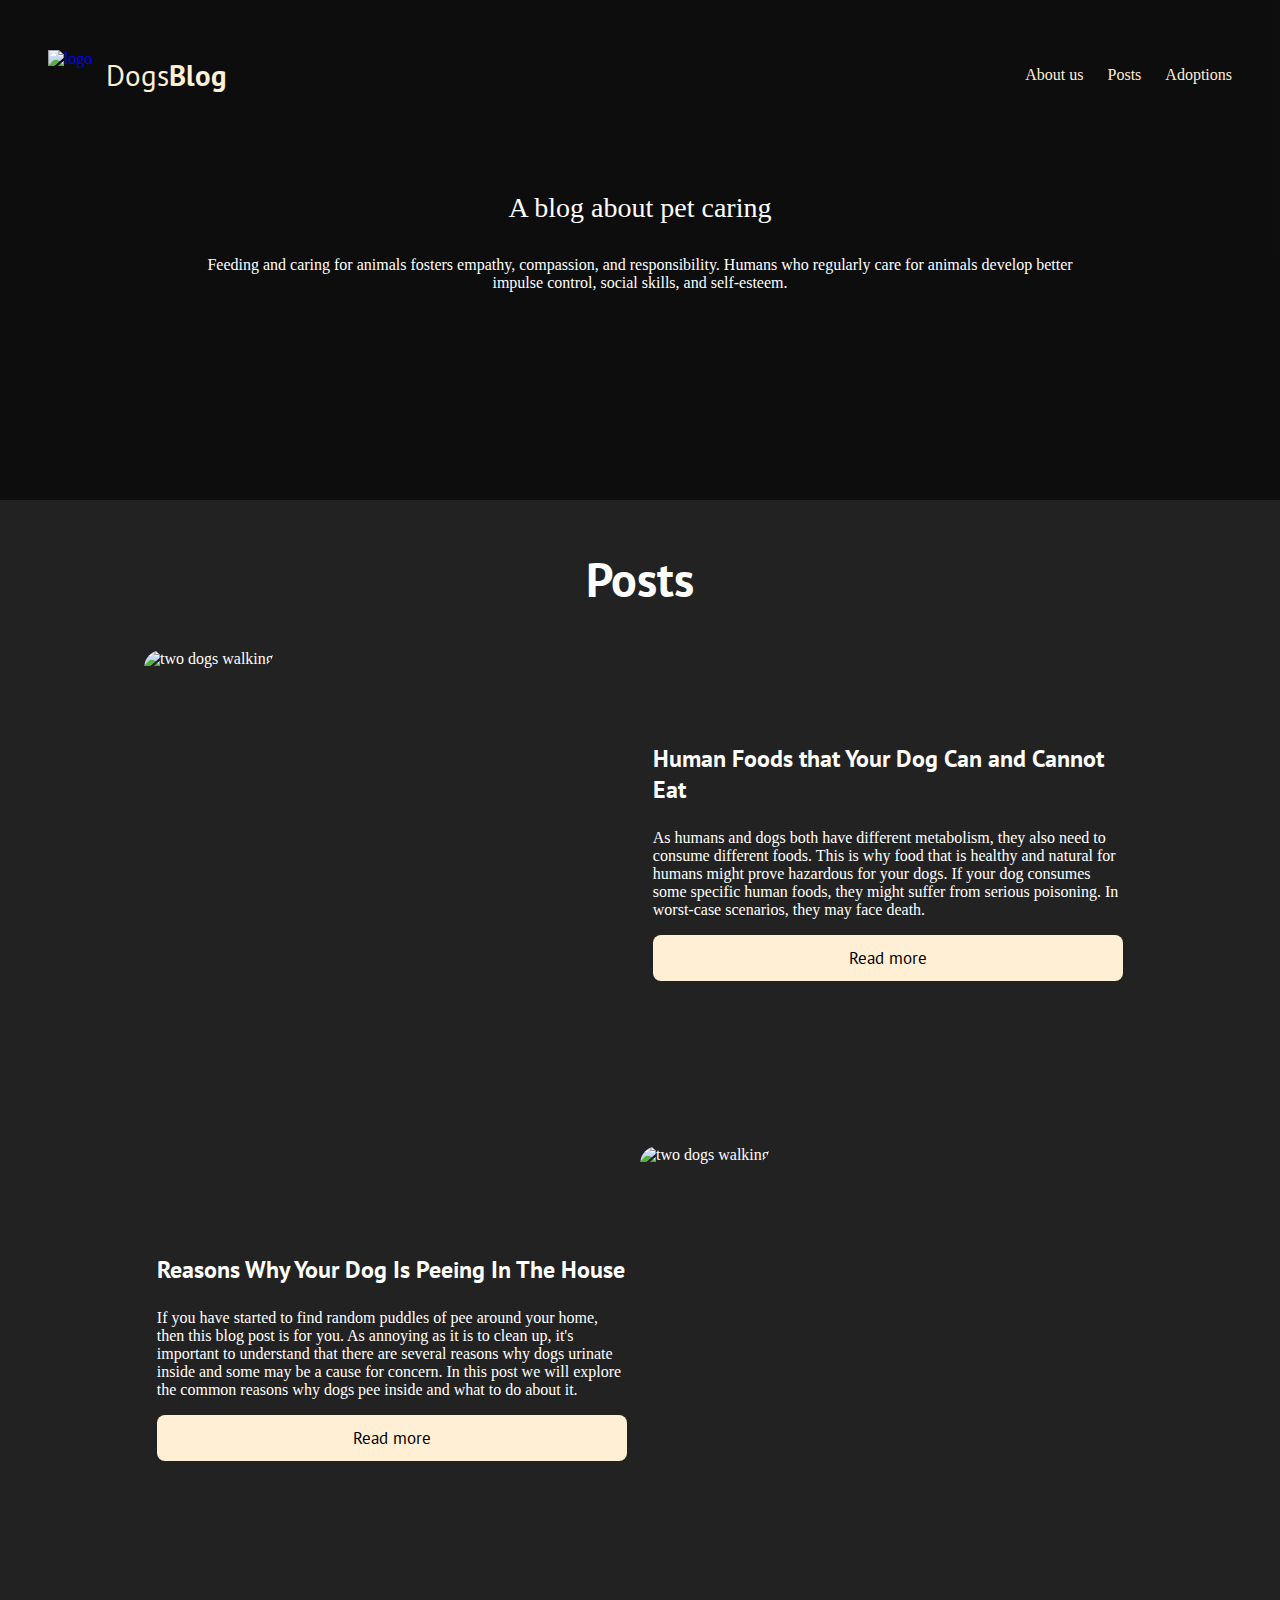
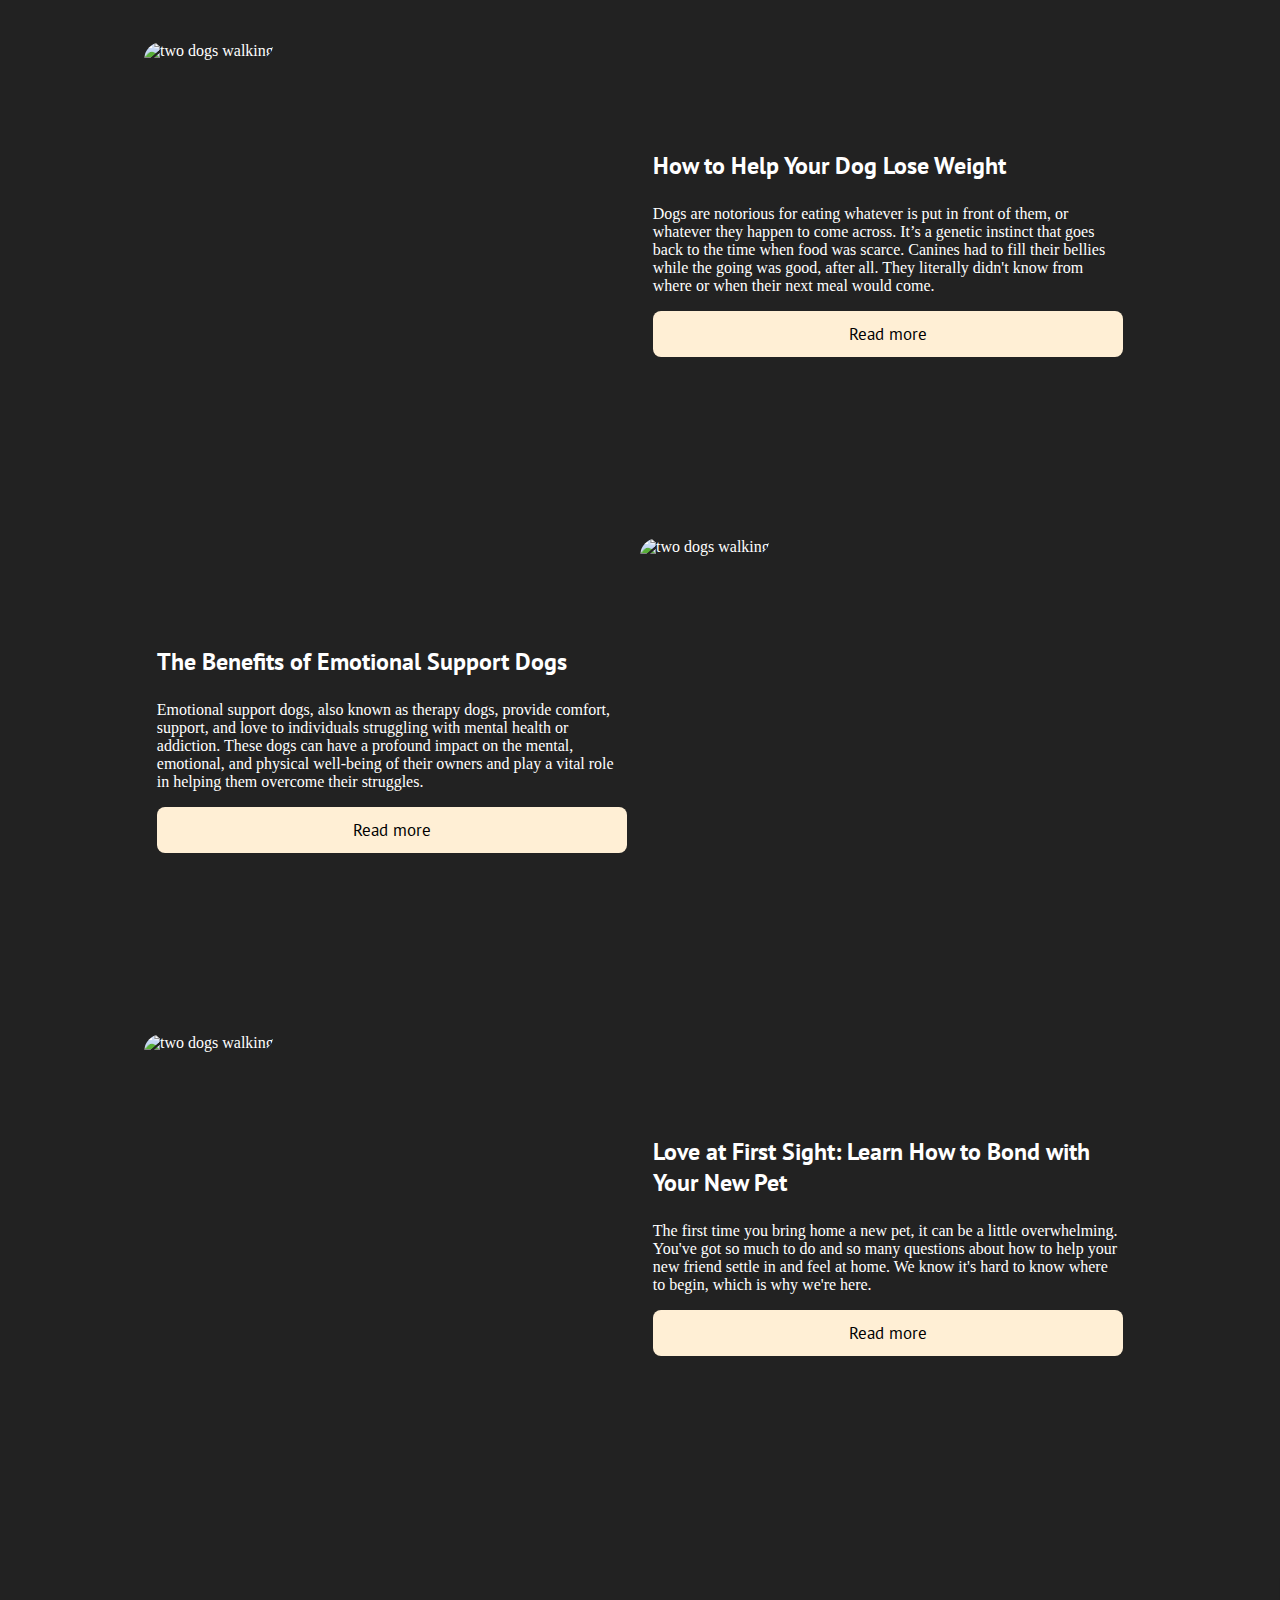
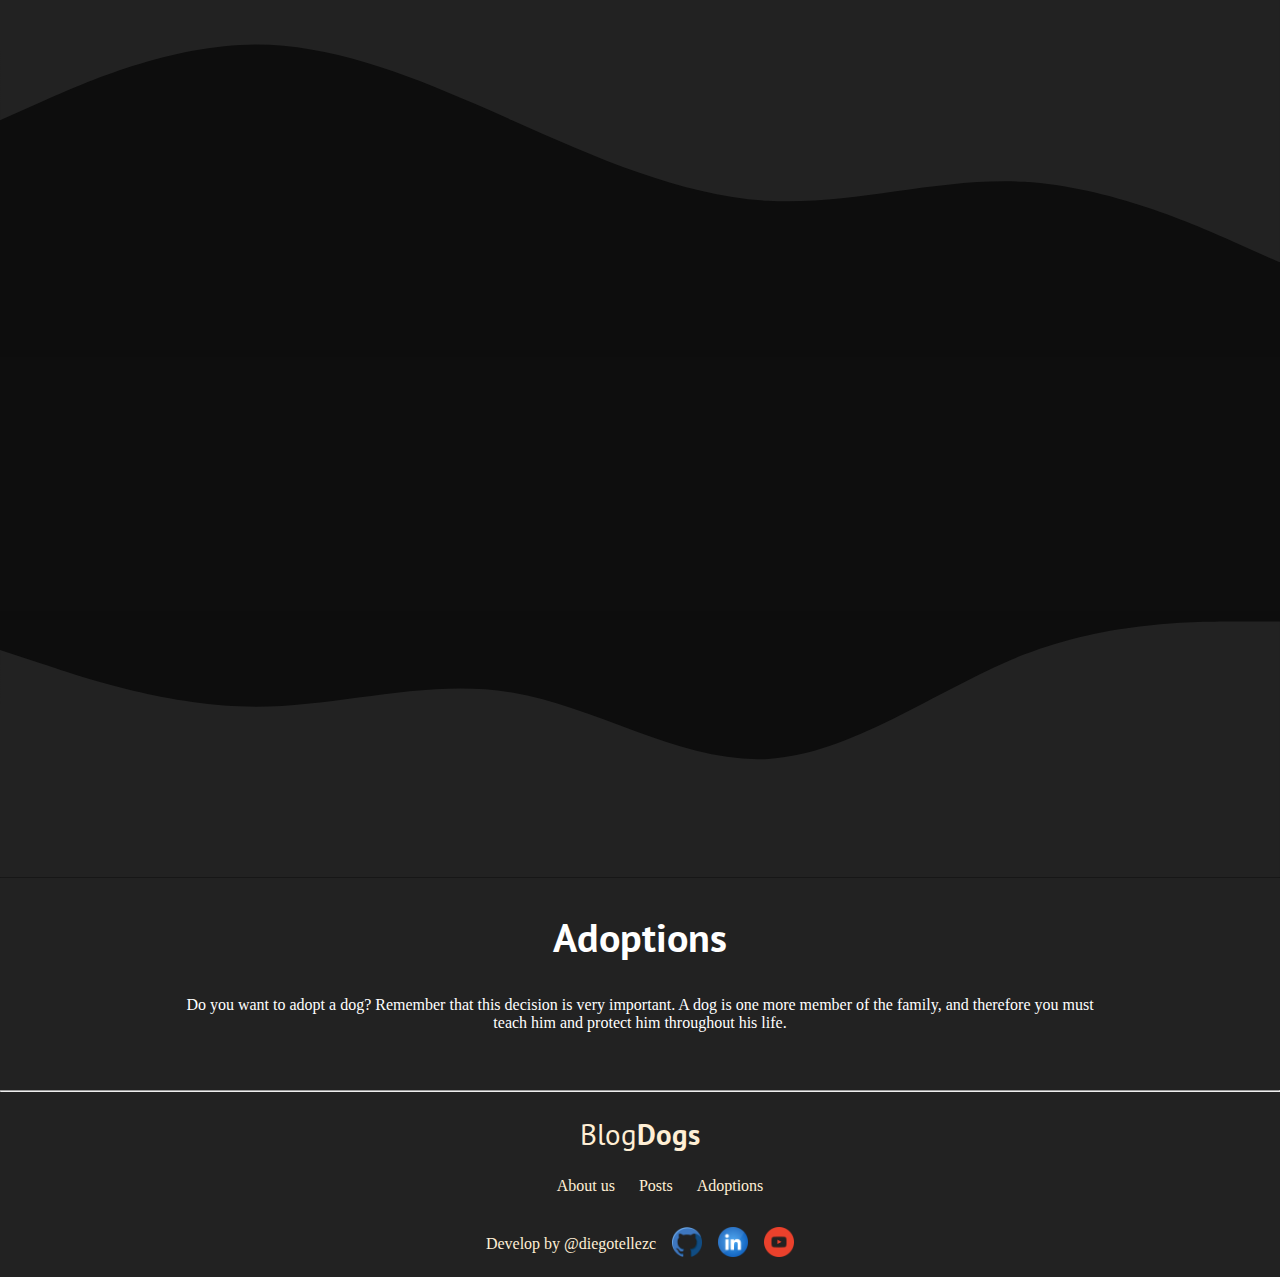
==== index.html @ 3224558a "Added new info and media queries" ====
<!DOCTYPE html>
<html lang="es">

<head>
  <meta charset="UTF-8">
  <title>Dogs Blog</title>
  <link rel="icon" href="favicon.ico">
  <link rel="stylesheet" href="style.css">
  <link rel="preconnect" href="https://fonts.googleapis.com">
<link rel="preconnect" href="https://fonts.gstatic.com" crossorigin>
<link href="https://fonts.googleapis.com/css2?family=PT+Sans:wght@400;700&display=swap" rel="stylesheet">
</head>

<body>
  <!-- Header -->
  <header class="header">
    <div class="container">
      <a href="/" class="logo">
        <img class="logo__img" src="pow.svg" alt="logo">
        <span class="logo__text">Dogs<span class="text--bold">Blog</span>
        </span>
      </a>

      <nav class="nav">
        <ul class="nav__list">
          <li class="nav__item">
            <a href="#" class="nav__link">About us</a>
          </li>

          <li class="nav__item">
            <a href="#posts" class="nav__link">Posts</a>
          </li>

          <li class="nav__item">
            <a href="#adoptions" class="nav__link">Adoptions</a>
          </li>
        </ul>
      </nav>
    </div>
  </header>

  <!-- Main -->
  <main class="main">
    <section class="hero">
      <div class="overlay"></div>
      <div class="container">
        <hi class="hero__title">A blog about pet caring</hi>
        <p class="hero__description">Feeding and caring for animals fosters empathy, compassion, and responsibility. Humans who regularly care for animals develop better impulse control, social skills, and self-esteem.</p>
      </div>
    </section>


    <section class="blog" id="posts">
      <div class="container">
        <h2 class="blog__title">Posts</h2>

        <div class="blog__articles">
          
          <article class="blog__article">
            <div class="blog__image">
              <img src="https://images.pexels.com/photos/1959054/pexels-photo-1959054.jpeg?auto=compress&cs=tinysrgb&w=1260&h=750&dpr=1" alt="two dogs walking">
            </div>

            <div class="blog__info">
              <h3 class="blog__name">Human Foods that Your Dog Can and Cannot Eat </h3>
              <p class="blog__description">As humans and dogs both have different metabolism, they also need to consume different foods. This is why food that is healthy and natural for humans might prove hazardous for your dogs. If your dog consumes some specific human foods, they might suffer from serious poisoning. In worst-case scenarios, they may face death.</p>
              <a href="https://www.fitbark.com/blog/human-foods-that-your-dog-can-and-cannot-eat" class="blog__link" target="_blank">Read more</a>
            </div>
          </article>

          <article class="blog__article">
            <div class="blog__image">
              <img src="https://images.pexels.com/photos/128817/pexels-photo-128817.jpeg?auto=compress&cs=tinysrgb&w=1260&h=750&dpr=1" alt="two dogs walking">
            </div>

            <div class="blog__info">
              <h3 class="blog__name">Reasons Why Your Dog Is Peeing In The House</h3>
              <p class="blog__description">If you have started to find random puddles of pee around your home, then this blog post is for you. As annoying as it is to clean up, it's important to understand that there are several reasons why dogs urinate inside and some may be a cause for concern. In this post we will explore the common reasons why dogs pee inside and what to do about it.</p>
              <a href="https://www.fitbark.com/blog/reasons-why-your-dog-is-peeing-in-the-house" class="blog__link" target="_blank">Read more</a>
            </div>
          </article>

          <article class="blog__article">
            <div class="blog__image">
              <img src="https://images.pexels.com/photos/1490908/pexels-photo-1490908.jpeg?auto=compress&cs=tinysrgb&w=1260&h=750&dpr=1" alt="two dogs walking">
            </div>

            <div class="blog__info">
              <h3 class="blog__name">How to Help Your Dog Lose Weight</h3>
              <p class="blog__description">Dogs are notorious for eating whatever is put in front of them, or whatever they happen to come across. It’s a genetic instinct that goes back to the time when food was scarce. Canines had to fill their bellies while the going was good, after all. They literally didn't know from where or when their next meal would come.</p>
              <a href="https://www.fitbark.com/blog/how-to-help-your-dog-lose-weight" class="blog__link" target="_blank">Read more</a>
            </div>
          </article>

          <article class="blog__article">
            <div class="blog__image">
              <img src="https://images.pexels.com/photos/981062/pexels-photo-981062.jpeg?auto=compress&cs=tinysrgb&w=1260&h=750&dpr=1" alt="two dogs walking">
            </div>

            <div class="blog__info">
              <h3 class="blog__name">The Benefits of Emotional Support Dogs</h3>
              <p class="blog__description">Emotional support dogs, also known as therapy dogs, provide comfort, support, and love to individuals struggling with mental health or addiction. These dogs can have a profound impact on the mental, emotional, and physical well-being of their owners and play a vital role in helping them overcome their struggles.</p>
              <a href="https://www.fitbark.com/blog/the-benefits-of-emotional-support-dogs" class="blog__link" target="_blank">Read more</a>
            </div>
          </article>

          <article class="blog__article">
            <div class="blog__image">
              <img src="https://images.pexels.com/photos/8730575/pexels-photo-8730575.jpeg?auto=compress&cs=tinysrgb&w=1260&h=750&dpr=1" alt="two dogs walking">
            </div>

            <div class="blog__info">
              <h3 class="blog__name">Love at First Sight: Learn How to Bond with Your New Pet</h3>
              <p class="blog__description">The first time you bring home a new pet, it can be a little overwhelming. You've got so much to do and so many questions about how to help your new friend settle in and feel at home. We know it's hard to know where to begin, which is why we're here.</p>
              <a href="https://www.fitbark.com/blog/love-at-first-sight-learn-how-to-bond-with-your-new-pet" class="blog__link" target="_blank">Read more</a>
            </div>
          </article>

          
        </div>
      </div>
    </section>


    <div class="image__parallax">
      <div class="overlay"></div>

      <svg class="image__top" xmlns="http://www.w3.org/2000/svg" viewBox="0 0 1440 320"><path fill="currentColor" fill-opacity="1" d="M0,160L48,138.7C96,117,192,75,288,74.7C384,75,480,117,576,160C672,203,768,245,864,250.7C960,256,1056,224,1152,229.3C1248,235,1344,277,1392,298.7L1440,320L1440,0L1392,0C1344,0,1248,0,1152,0C1056,0,960,0,864,0C768,0,672,0,576,0C480,0,384,0,288,0C192,0,96,0,48,0L0,0Z"></path></svg>

      <svg class="image__bottom" xmlns="http://www.w3.org/2000/svg" viewBox="0 0 1440 320"><path fill="currentColor" fill-opacity="1" d="M0,64L48,80C96,96,192,128,288,128C384,128,480,96,576,112C672,128,768,192,864,186.7C960,181,1056,107,1152,69.3C1248,32,1344,32,1392,32L1440,32L1440,320L1392,320C1344,320,1248,320,1152,320C1056,320,960,320,864,320C768,320,672,320,576,320C480,320,384,320,288,320C192,320,96,320,48,320L0,320Z"></path></svg>

      <!-- <svg class="image__top" xmlns="http://www.w3.org/2000/svg" viewBox="0 0 1440 320"><path fill="currentColor" fill-opacity="1" d="M0,160L80,181.3C160,203,320,245,480,250.7C640,256,800,224,960,176C1120,128,1280,64,1360,32L1440,0L1440,320L1360,320C1280,320,1120,320,960,320C800,320,640,320,480,320C320,320,160,320,80,320L0,320Z"></path></svg> -->

      <!-- <svg class="image__bottom" xmlns="http://www.w3.org/2000/svg" viewBox="0 0 1440 320"><path fill="currentColor" fill-opacity="1" d="M0,160L80,181.3C160,203,320,245,480,250.7C640,256,800,224,960,176C1120,128,1280,64,1360,32L1440,0L1440,320L1360,320C1280,320,1120,320,960,320C800,320,640,320,480,320C320,320,160,320,80,320L0,320Z"></path></svg> -->
    </div>

    <!-- Adopt me -->
    <section class="adoption" id="adoptions">
      <div class="container">
        <h2 class="adoption__title">Adoptions</h2>
        <p class="adoption__description">Do you want to adopt a dog? Remember that this decision is very important. A dog is one more member of the family, and therefore you must teach him and protect him throughout his life.
        </p>
      </div>
    </section>
  </main>

  <hr>
  <!-- footer -->
  <footer class="footer">
    <div class="container">
      <p class="footer__copy"><span class="logo__text">Blog<span class="text--bold">Dogs</span>
      </span> 
      </p>

      <nav class="nav">
        <ul class="nav__list">
          <li class="nav__item">
            <a href="#" class="nav__link">About us</a>
          </li>
  
          <li class="nav__item">
            <a href="#posts" class="nav__link">Posts</a>
          </li>
  
          <li class="nav__item">
            <a href="#adoptions" class="nav__link">Adoptions</a>
          </li>
        </ul>
      </nav>

      <div class="creator__container">
        <p class="creator"> Develop by @diegotellezc</p>
        <a href="https://github.com/diegotellezc" target="_blank">
          <img src="./iconsDogsBlog/github.png" alt="GitHub icon" width="30rem">
        </a>
        <a href="https://www.linkedin.com/in/diego-t%C3%A9llez-contreras/" target="_blank">
          <img src="./iconsDogsBlog/linkedin.png" alt="GitHub icon" width="30rem">
        </a>
        <a href="https://www.youtube.com/@ACCIOVOCABULARY" target="_blank">
          <img src="./iconsDogsBlog/youtube.png" alt="GitHub icon" width="30rem">
        </a>

      </div>


    </div>

  </footer>
</body>

</html>
---- style.css ----
:root {
    --body-font: verdana;
    --headings: 'PT Sans', sans-serif;
}

* {
    box-sizing: border-box;
    /* margin: 0;
    padding: 0; */
    
}

html {
    font-size: 16px;
    scroll-behavior: smooth;
}

body {
    font-family: var(--body-font);
    background-color: #222;
    color: #fff;
    margin: 0;
    padding: 0;
}

/* p {
    border: 1px solid yellowgreen;
} */

ul, ol {
    list-style: none;
}

a {
    text-decoration: none;
}

h1, h2, h3 {
    font-family: var(--headings);
    font-weight: 700;
}

img {
    max-width: 100%;
}

/* Clases reutilizables */
.container {
    max-width: 1024px;
    padding: 0 1rem;
}

/* Header */
.header {
    position: absolute;
    top: 0;
    left: 0;
    width: 100%;
    z-index: 1;
}

.header .container {
    display: flex;
    flex-direction: column;
    align-items: center;
    justify-content: center;
    gap: 16px;
    height: 150px;
}

.logo {
    display: flex;
    align-items: center;
    gap: 8px;
}

.logo__img {
    width: 50px;
    height: 50px;
}

.logo__text {
    font-family: var(--headings);
    font-weight: 400;
    font-size: 1.8rem;
    color: papayawhip;
}

.text--bold {
    font-weight: 700;
}

.nav__list {
    display: flex;
    gap: 1.5rem;
}

.nav__list a {
    color: papayawhip;
}

.nav__item:hover .nav__link {
    border-bottom: 1px solid papayawhip;
}

/* Hero */
.hero {
    background-image: url("https://images.pexels.com/photos/1959052/pexels-photo-1959052.jpeg?auto=compress&cs=tinysrgb&w=1260&h=750&dpr=1");
    background-size: cover;
    background-position: center;
    display: flex;
    justify-content: center;
    position: relative;
}

.overlay {
    position: absolute;
    top: 0;
    left: 0;
    width: 100%;
    height: 100%;
    background-color: #0009;
}

.hero .container{
    position: relative;
    height: 500px;
    width: 100vw;
    display: flex;
    flex-direction: column;
    align-items: center;
    justify-content: center;
    text-align: center;
}

.hero__title {
    font-size: 1.75rem;
    margin: 0;
    margin-bottom: 1rem;
}

.hero__description {
    padding: 0 3rem;
}

/* Blog */
.blog {
    padding: 3rem 0;
}

.blog__title {
    font-size: 3rem;
    text-align: center;
    margin-top: 0;
}

.blog__article {
    display: flex;
    flex-direction: column;
    margin-bottom: 6rem;
    /* gap: 3rem; */
}

.blog__info {
    padding: .8rem;
}

.blog__name {
    font-size: 1.5rem;
}

.blog__image img{
    border-radius: 30px 0;
}

.blog__link {
    font-family: var(--headings);
    background-color: papayawhip;
    color: black;
    font-size: 17px;
    text-align: center;
    display: block;
    padding: .75rem 1.5rem;
    border-radius: 8px;
    margin-top: 1rem;
    width: 100%;
}

/* Image parallax */
.image__parallax {
    background-image: url("https://source.unsplash.com/random/1920×1080/?dogs");
    width: 100vw;
    height: 100vh;
    background-size: cover;
    background-position: center;
    background-attachment: fixed;
    position: relative;
}

.image__top {
    width: 100%;
    position: absolute;
    top: 0;
    color: #222;
}

.image__bottom {
    width: 100%;
    position: absolute;
    bottom: 0;
    color: #222;
}

/* Adoption */
.adoption {
    padding: 50px 0;
    text-align: center;
}

.adoption__title {
    font-size: 2.5rem;
}

.adoption__description {
    margin: 0 2rem;
}

/* Footer */
.footer {
    padding-bottom: .5rem ;
}

.footer__copy {
    margin-bottom: 0;
}
.footer .container {
    display: flex;
    flex-direction: column;
    align-items: center;
    gap: .5rem;
}

.footer .logo__text, .footer .nav__link, .creator {
    color: papayawhip;
}

.creator__container {
    display: flex;
    gap: 1rem;
    align-items: center;
}

/* Media queries */
@media (min-width: 768px) {
    .header .container {
        flex-direction: row;
        justify-content: space-between;
        margin: 0 2rem;
    }

    .blog__articles .blog__article:nth-child(even) {
        flex-direction: row-reverse;
    }

    .blog__article {
        display: flex;
        flex-direction: row;
        align-items: center;
    }

    .blog__image {
        width: 50%;
        height: 400px;
    }

    .blog__image img {
        width: 100%;
        height: 100%;
        object-fit: cover;
        border-radius: 30px 0;
    }

    .blog__info {
        width: 50%;
    }
}

@media (min-width: 1024px) {
    .header .container {
        max-width: 95vw;
    }

    .blog, .adoption, .footer {
        display: flex;
        justify-content: center;
    }

    .adoption {
        padding-top: 0;
    }
}
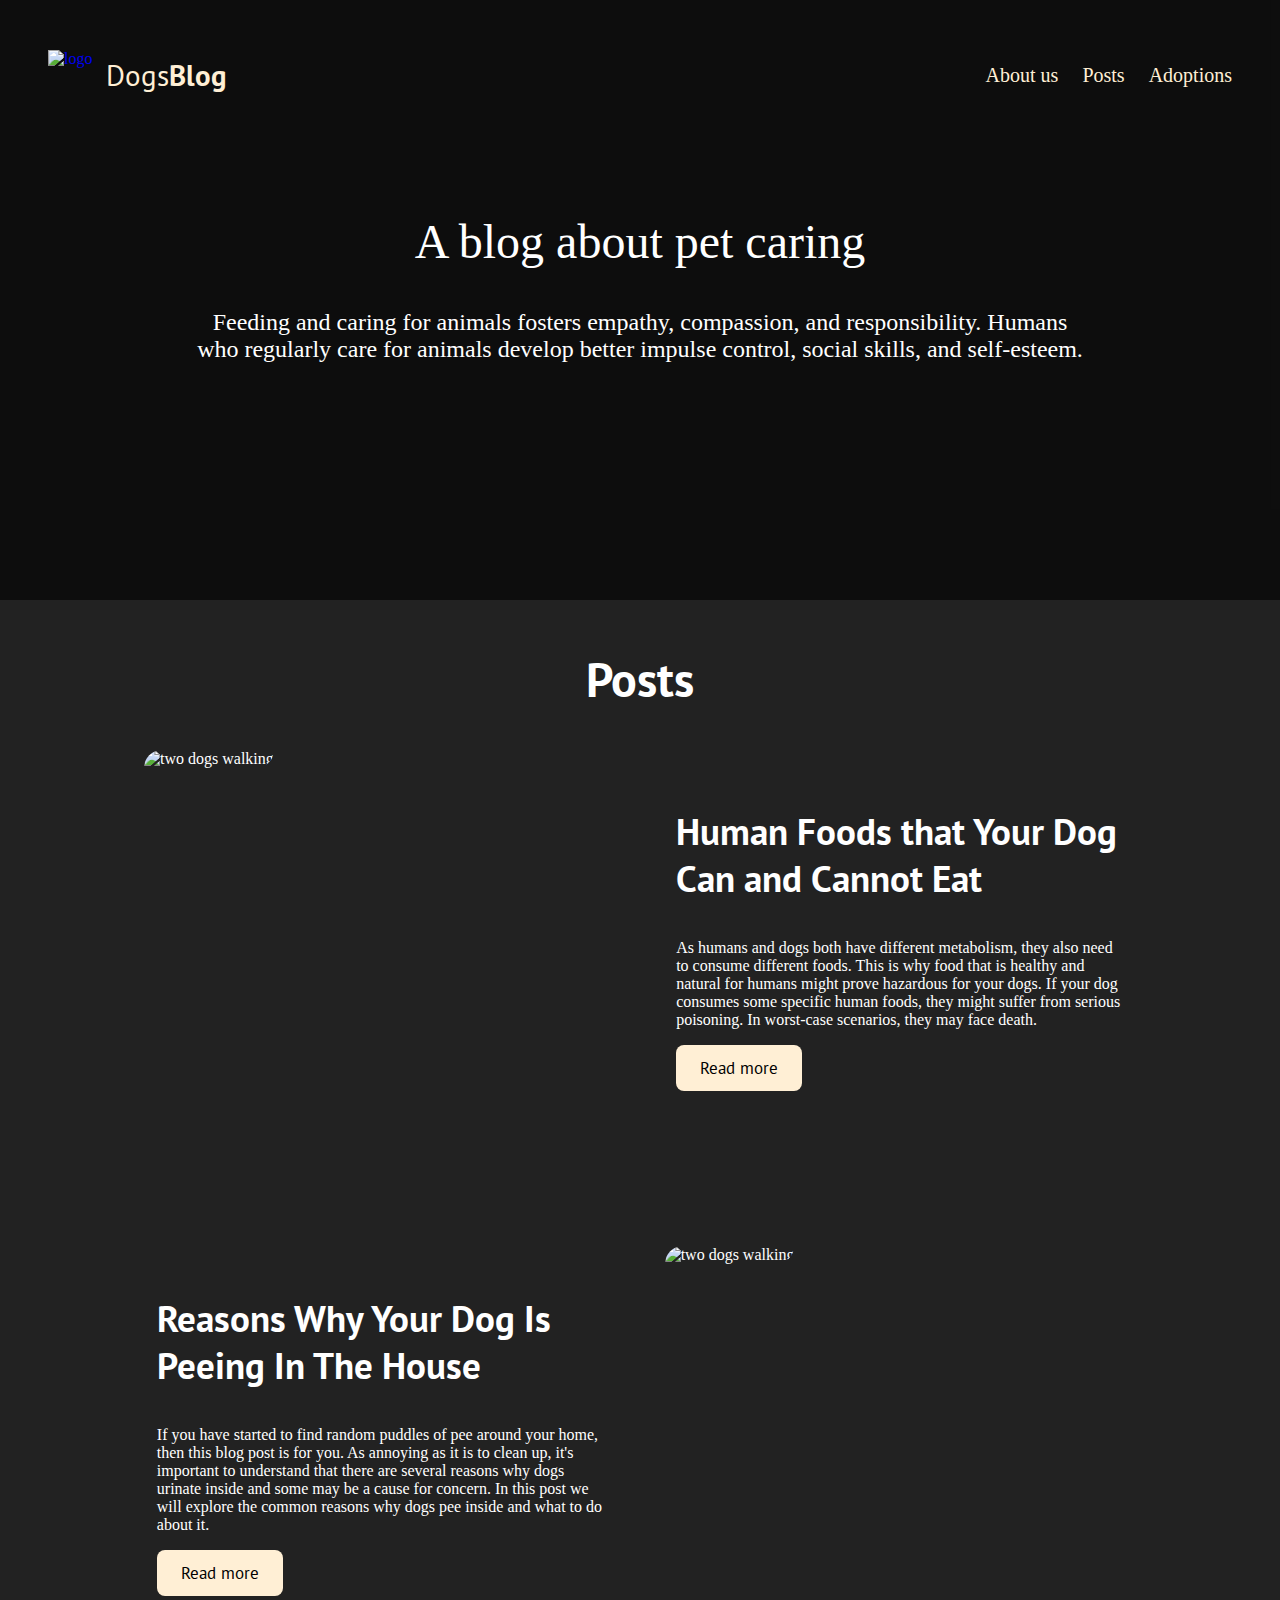
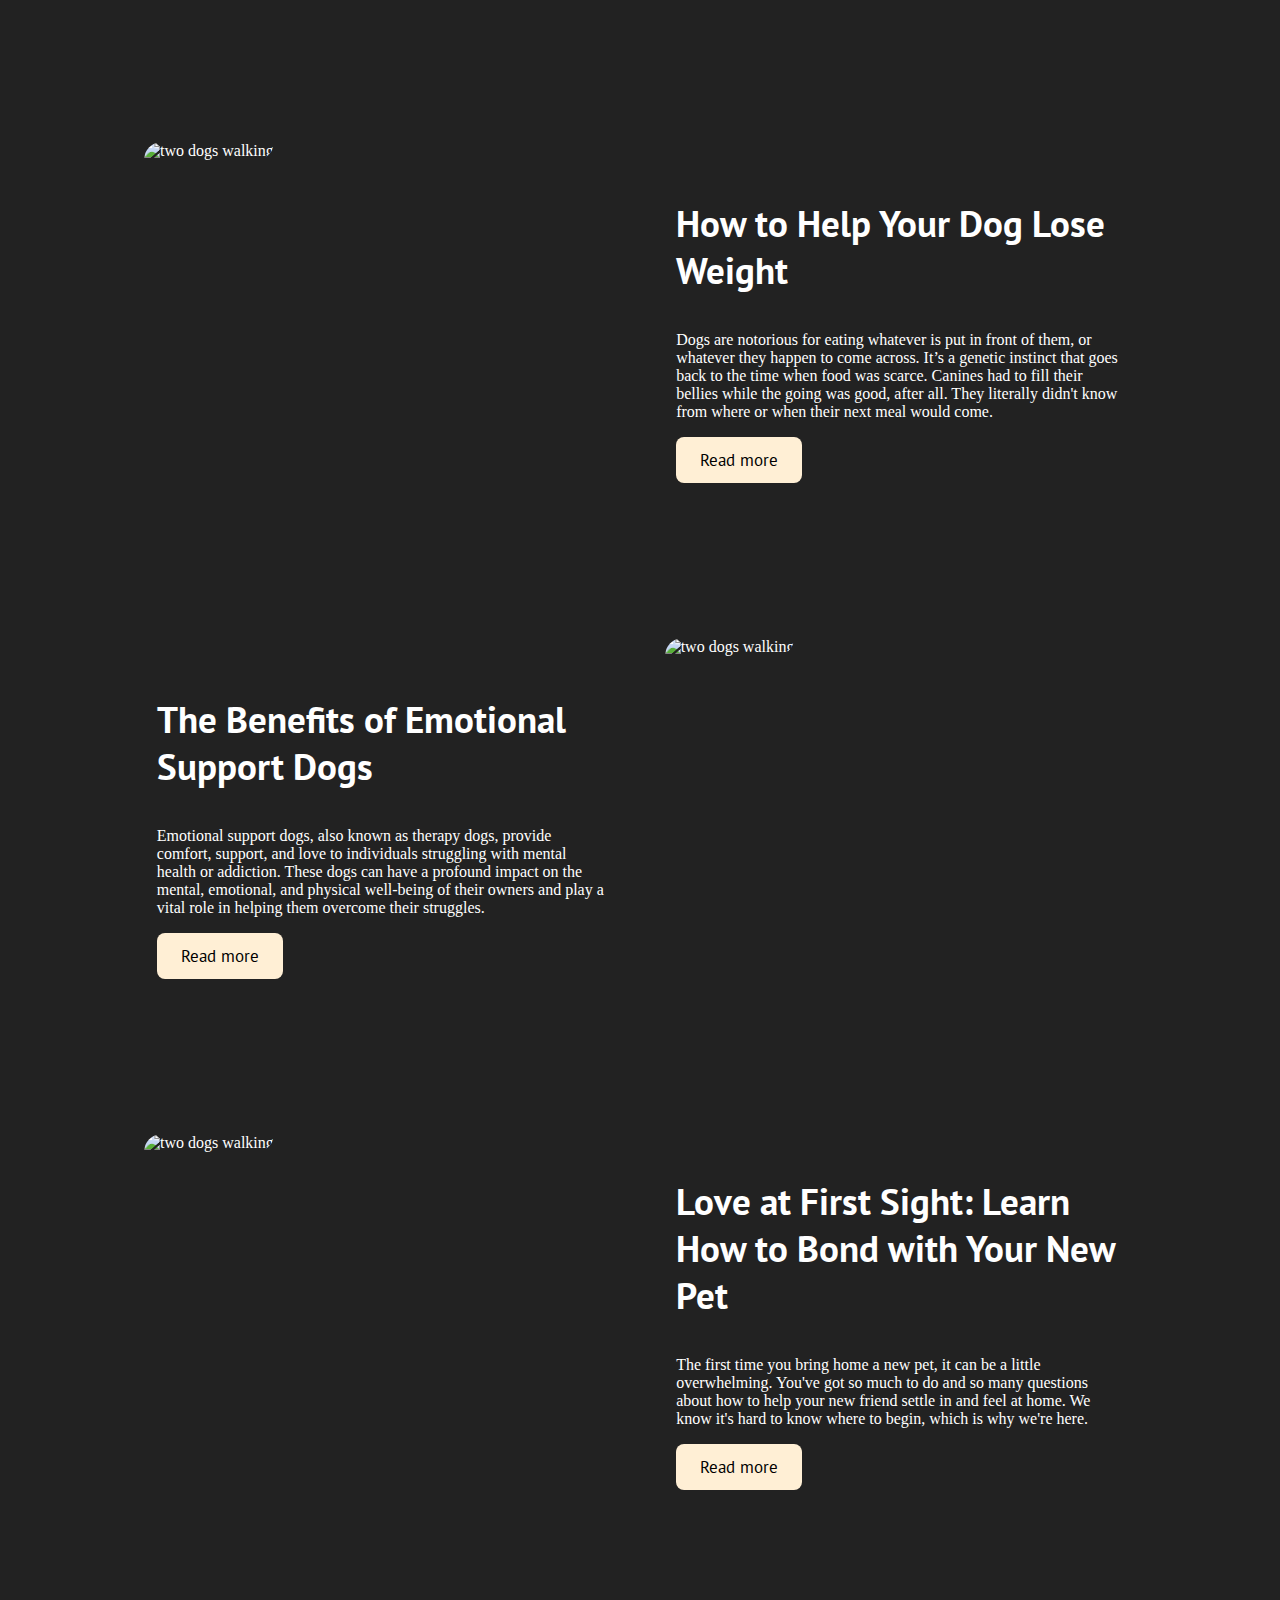
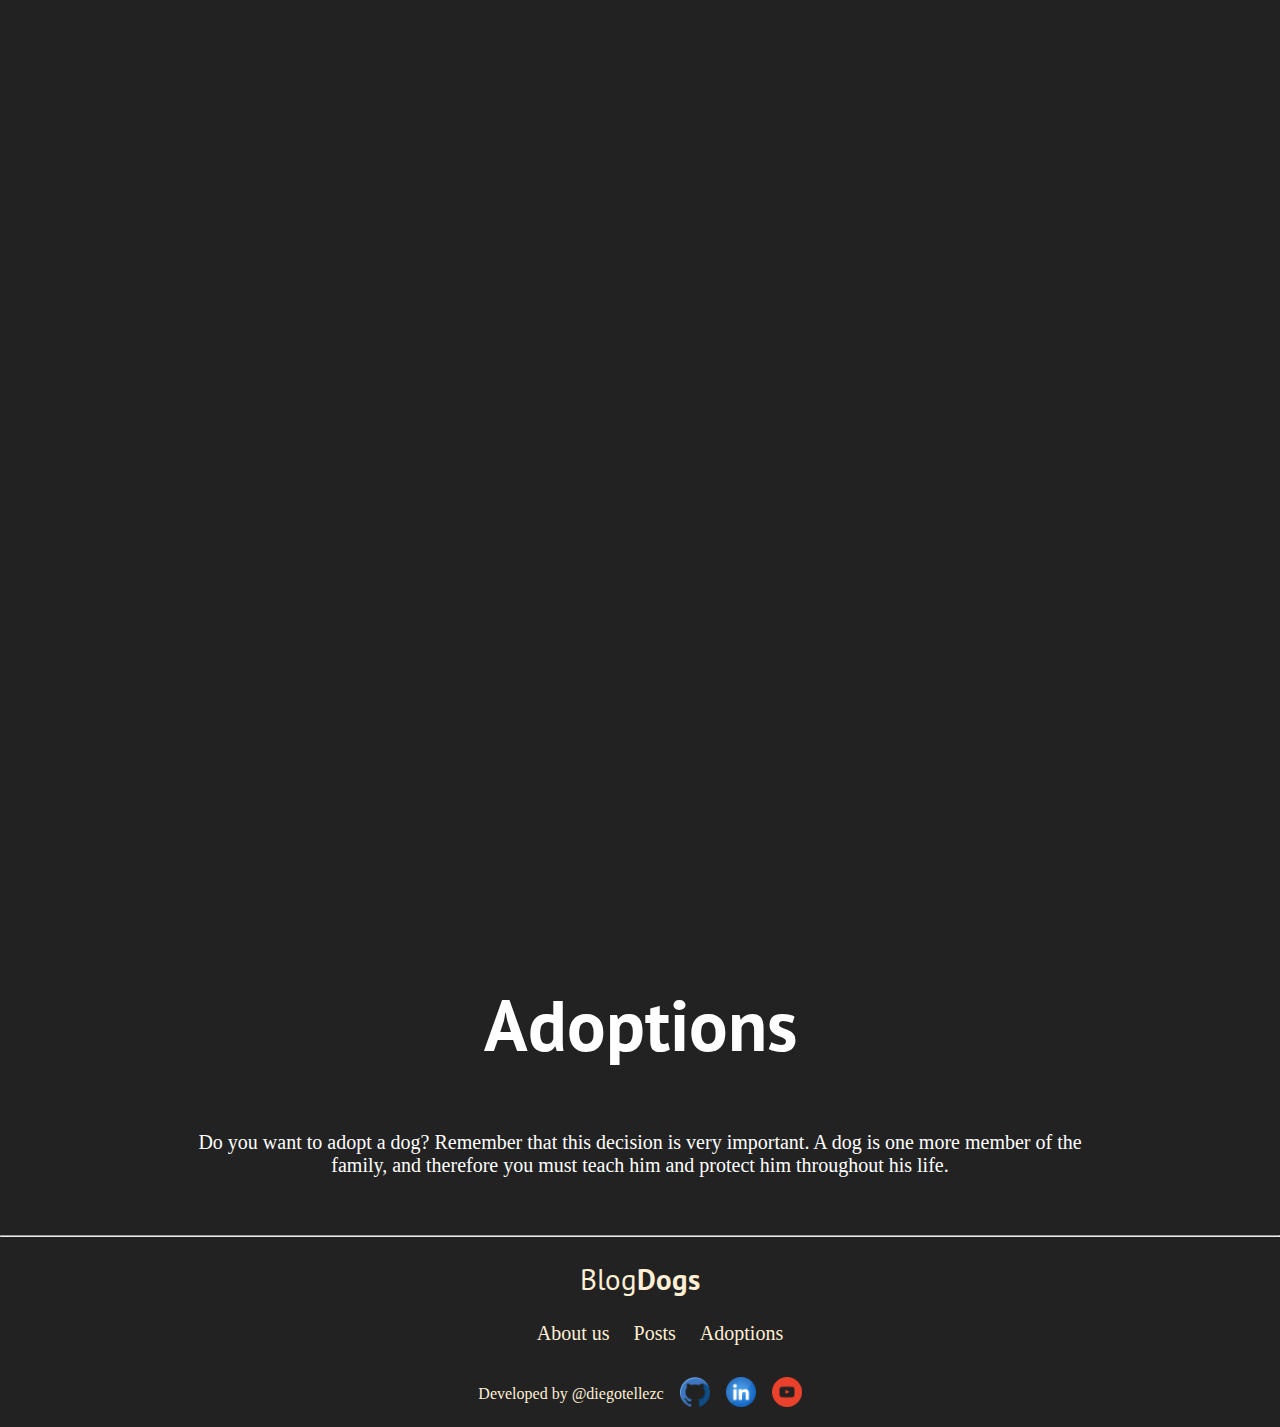
==== commit 35c86784: "added new html file" ====
--- a/index.html
+++ b/index.html
@@ -1,191 +1,189 @@
 <!DOCTYPE html>
 <html lang="es">
 
-<head>
-  <meta charset="UTF-8">
-  <title>Dogs Blog</title>
-  <link rel="icon" href="favicon.ico">
-  <link rel="stylesheet" href="style.css">
-  <link rel="preconnect" href="https://fonts.googleapis.com">
-<link rel="preconnect" href="https://fonts.gstatic.com" crossorigin>
-<link href="https://fonts.googleapis.com/css2?family=PT+Sans:wght@400;700&display=swap" rel="stylesheet">
-</head>
+  <head>
+    <meta charset="UTF-8">
+    <title>Dogs Blog</title>
+    <link rel="icon" href="favicon.ico">
+    <link rel="stylesheet" href="./assets/css/style.css">
+    <link rel="preconnect" href="https://fonts.googleapis.com">
+  <link rel="preconnect" href="https://fonts.gstatic.com" crossorigin>
+  <link href="https://fonts.googleapis.com/css2?family=PT+Sans:wght@400;700&display=swap" rel="stylesheet">
+  </head>
 
-<body>
-  <!-- Header -->
-  <header class="header">
-    <div class="container">
-      <a href="/" class="logo">
-        <img class="logo__img" src="pow.svg" alt="logo">
-        <span class="logo__text">Dogs<span class="text--bold">Blog</span>
-        </span>
-      </a>
+  <body>
+    <!-- Header -->
+    <header class="header">
+      <div class="container">
+        <a href="/" class="logo">
+          <img class="logo__img" src="pow.svg" alt="logo">
+          <span class="logo__text">Dogs<span class="text--bold">Blog</span>
+          </span>
+        </a>
 
-      <nav class="nav">
-        <ul class="nav__list">
-          <li class="nav__item">
-            <a href="#" class="nav__link">About us</a>
-          </li>
+        <nav class="nav">
+          <ul class="nav__list">
+            <li class="nav__item">
+              <a href="#" class="nav__link">About us</a>
+            </li>
 
-          <li class="nav__item">
-            <a href="#posts" class="nav__link">Posts</a>
-          </li>
+            <li class="nav__item">
+              <a href="#posts" class="nav__link">Posts</a>
+            </li>
 
-          <li class="nav__item">
-            <a href="#adoptions" class="nav__link">Adoptions</a>
-          </li>
-        </ul>
-      </nav>
-    </div>
-  </header>
+            <li class="nav__item">
+              <a href="#adoptions" class="nav__link">Adoptions</a>
+            </li>
+          </ul>
+        </nav>
+      </div>
+    </header>
 
-  <!-- Main -->
-  <main class="main">
-    <section class="hero">
-      <div class="overlay"></div>
-      <div class="container">
-        <hi class="hero__title">A blog about pet caring</hi>
-        <p class="hero__description">Feeding and caring for animals fosters empathy, compassion, and responsibility. Humans who regularly care for animals develop better impulse control, social skills, and self-esteem.</p>
-      </div>
-    </section>
+    <!-- Main -->
+    <main class="main">
+      <section class="hero">
+        <div class="overlay"></div>
+        <div class="container">
+          <hi class="hero__title">A blog about pet caring</hi>
+          <p class="hero__description">Feeding and caring for animals fosters empathy, compassion, and responsibility. Humans who regularly care for animals develop better impulse control, social skills, and self-esteem.</p>
+        </div>
+      </section>
 
 
-    <section class="blog" id="posts">
-      <div class="container">
-        <h2 class="blog__title">Posts</h2>
+      <section class="blog" id="posts">
+        <div class="container">
+          <h2 class="blog__title">Posts</h2>
 
-        <div class="blog__articles">
-          
-          <article class="blog__article">
-            <div class="blog__image">
-              <img src="https://images.pexels.com/photos/1959054/pexels-photo-1959054.jpeg?auto=compress&cs=tinysrgb&w=1260&h=750&dpr=1" alt="two dogs walking">
-            </div>
+          <div class="blog__articles">
+            
+            <article class="blog__article">
+              <div class="blog__image">
+                <img src="https://images.pexels.com/photos/1959054/pexels-photo-1959054.jpeg?auto=compress&cs=tinysrgb&w=1260&h=750&dpr=1" alt="two dogs walking">
+              </div>
 
-            <div class="blog__info">
-              <h3 class="blog__name">Human Foods that Your Dog Can and Cannot Eat </h3>
-              <p class="blog__description">As humans and dogs both have different metabolism, they also need to consume different foods. This is why food that is healthy and natural for humans might prove hazardous for your dogs. If your dog consumes some specific human foods, they might suffer from serious poisoning. In worst-case scenarios, they may face death.</p>
-              <a href="https://www.fitbark.com/blog/human-foods-that-your-dog-can-and-cannot-eat" class="blog__link" target="_blank">Read more</a>
-            </div>
-          </article>
+              <div class="blog__info">
+                <h3 class="blog__name">Human Foods that Your Dog Can and Cannot Eat</h3>
+                <p class="blog__description">As humans and dogs both have different metabolism, they also need to consume different foods. This is why food that is healthy and natural for humans might prove hazardous for your dogs. If your dog consumes some specific human foods, they might suffer from serious poisoning. In worst-case scenarios, they may face death.</p>
+                <a href="./article1.html" class="blog__link">Read more</a>
+              </div>
+            </article>
 
-          <article class="blog__article">
-            <div class="blog__image">
-              <img src="https://images.pexels.com/photos/128817/pexels-photo-128817.jpeg?auto=compress&cs=tinysrgb&w=1260&h=750&dpr=1" alt="two dogs walking">
-            </div>
+            <article class="blog__article">
+              <div class="blog__image">
+                <img src="https://images.pexels.com/photos/128817/pexels-photo-128817.jpeg?auto=compress&cs=tinysrgb&w=1260&h=750&dpr=1" alt="two dogs walking">
+              </div>
 
-            <div class="blog__info">
-              <h3 class="blog__name">Reasons Why Your Dog Is Peeing In The House</h3>
-              <p class="blog__description">If you have started to find random puddles of pee around your home, then this blog post is for you. As annoying as it is to clean up, it's important to understand that there are several reasons why dogs urinate inside and some may be a cause for concern. In this post we will explore the common reasons why dogs pee inside and what to do about it.</p>
-              <a href="https://www.fitbark.com/blog/reasons-why-your-dog-is-peeing-in-the-house" class="blog__link" target="_blank">Read more</a>
-            </div>
-          </article>
+              <div class="blog__info">
+                <h3 class="blog__name">Reasons Why Your Dog Is Peeing In The House</h3>
+                <p class="blog__description">If you have started to find random puddles of pee around your home, then this blog post is for you. As annoying as it is to clean up, it's important to understand that there are several reasons why dogs urinate inside and some may be a cause for concern. In this post we will explore the common reasons why dogs pee inside and what to do about it.</p>
+                <a href="https://www.fitbark.com/blog/reasons-why-your-dog-is-peeing-in-the-house" class="blog__link" target="_blank">Read more</a>
+              </div>
+            </article>
 
-          <article class="blog__article">
-            <div class="blog__image">
-              <img src="https://images.pexels.com/photos/1490908/pexels-photo-1490908.jpeg?auto=compress&cs=tinysrgb&w=1260&h=750&dpr=1" alt="two dogs walking">
-            </div>
+            <article class="blog__article">
+              <div class="blog__image">
+                <img src="https://images.pexels.com/photos/1490908/pexels-photo-1490908.jpeg?auto=compress&cs=tinysrgb&w=1260&h=750&dpr=1" alt="two dogs walking">
+              </div>
 
-            <div class="blog__info">
-              <h3 class="blog__name">How to Help Your Dog Lose Weight</h3>
-              <p class="blog__description">Dogs are notorious for eating whatever is put in front of them, or whatever they happen to come across. It’s a genetic instinct that goes back to the time when food was scarce. Canines had to fill their bellies while the going was good, after all. They literally didn't know from where or when their next meal would come.</p>
-              <a href="https://www.fitbark.com/blog/how-to-help-your-dog-lose-weight" class="blog__link" target="_blank">Read more</a>
-            </div>
-          </article>
+              <div class="blog__info">
+                <h3 class="blog__name">How to Help Your Dog Lose Weight</h3>
+                <p class="blog__description">Dogs are notorious for eating whatever is put in front of them, or whatever they happen to come across. It’s a genetic instinct that goes back to the time when food was scarce. Canines had to fill their bellies while the going was good, after all. They literally didn't know from where or when their next meal would come.</p>
+                <a href="https://www.fitbark.com/blog/how-to-help-your-dog-lose-weight" class="blog__link" target="_blank">Read more</a>
+              </div>
+            </article>
 
-          <article class="blog__article">
-            <div class="blog__image">
-              <img src="https://images.pexels.com/photos/981062/pexels-photo-981062.jpeg?auto=compress&cs=tinysrgb&w=1260&h=750&dpr=1" alt="two dogs walking">
-            </div>
+            <article class="blog__article">
+              <div class="blog__image">
+                <img src="https://images.pexels.com/photos/981062/pexels-photo-981062.jpeg?auto=compress&cs=tinysrgb&w=1260&h=750&dpr=1" alt="two dogs walking">
+              </div>
 
-            <div class="blog__info">
-              <h3 class="blog__name">The Benefits of Emotional Support Dogs</h3>
-              <p class="blog__description">Emotional support dogs, also known as therapy dogs, provide comfort, support, and love to individuals struggling with mental health or addiction. These dogs can have a profound impact on the mental, emotional, and physical well-being of their owners and play a vital role in helping them overcome their struggles.</p>
-              <a href="https://www.fitbark.com/blog/the-benefits-of-emotional-support-dogs" class="blog__link" target="_blank">Read more</a>
-            </div>
-          </article>
+              <div class="blog__info">
+                <h3 class="blog__name">The Benefits of Emotional Support Dogs</h3>
+                <p class="blog__description">Emotional support dogs, also known as therapy dogs, provide comfort, support, and love to individuals struggling with mental health or addiction. These dogs can have a profound impact on the mental, emotional, and physical well-being of their owners and play a vital role in helping them overcome their struggles.</p>
+                <a href="https://www.fitbark.com/blog/the-benefits-of-emotional-support-dogs" class="blog__link" target="_blank">Read more</a>
+              </div>
+            </article>
 
-          <article class="blog__article">
-            <div class="blog__image">
-              <img src="https://images.pexels.com/photos/8730575/pexels-photo-8730575.jpeg?auto=compress&cs=tinysrgb&w=1260&h=750&dpr=1" alt="two dogs walking">
-            </div>
+            <article class="blog__article">
+              <div class="blog__image">
+                <img src="https://images.pexels.com/photos/8730575/pexels-photo-8730575.jpeg?auto=compress&cs=tinysrgb&w=1260&h=750&dpr=1" alt="two dogs walking">
+              </div>
 
-            <div class="blog__info">
-              <h3 class="blog__name">Love at First Sight: Learn How to Bond with Your New Pet</h3>
-              <p class="blog__description">The first time you bring home a new pet, it can be a little overwhelming. You've got so much to do and so many questions about how to help your new friend settle in and feel at home. We know it's hard to know where to begin, which is why we're here.</p>
-              <a href="https://www.fitbark.com/blog/love-at-first-sight-learn-how-to-bond-with-your-new-pet" class="blog__link" target="_blank">Read more</a>
-            </div>
-          </article>
+              <div class="blog__info">
+                <h3 class="blog__name">Love at First Sight: Learn How to Bond with Your New Pet</h3>
+                <p class="blog__description">The first time you bring home a new pet, it can be a little overwhelming. You've got so much to do and so many questions about how to help your new friend settle in and feel at home. We know it's hard to know where to begin, which is why we're here.</p>
+                <a href="https://www.fitbark.com/blog/love-at-first-sight-learn-how-to-bond-with-your-new-pet" class="blog__link" target="_blank">Read more</a>
+              </div>
+            </article>
 
-          
+            
+          </div>
         </div>
-      </div>
-    </section>
+      </section>
 
 
-    <div class="image__parallax">
-      <div class="overlay"></div>
+      <div class="image__parallax">
+        <!-- <div class="overlay"></div> -->
 
-      <svg class="image__top" xmlns="http://www.w3.org/2000/svg" viewBox="0 0 1440 320"><path fill="currentColor" fill-opacity="1" d="M0,160L48,138.7C96,117,192,75,288,74.7C384,75,480,117,576,160C672,203,768,245,864,250.7C960,256,1056,224,1152,229.3C1248,235,1344,277,1392,298.7L1440,320L1440,0L1392,0C1344,0,1248,0,1152,0C1056,0,960,0,864,0C768,0,672,0,576,0C480,0,384,0,288,0C192,0,96,0,48,0L0,0Z"></path></svg>
+        <svg class="image__top" xmlns="http://www.w3.org/2000/svg" viewBox="0 0 1440 320"><path fill="currentColor" fill-opacity="1" d="M0,160L48,138.7C96,117,192,75,288,74.7C384,75,480,117,576,160C672,203,768,245,864,250.7C960,256,1056,224,1152,229.3C1248,235,1344,277,1392,298.7L1440,320L1440,0L1392,0C1344,0,1248,0,1152,0C1056,0,960,0,864,0C768,0,672,0,576,0C480,0,384,0,288,0C192,0,96,0,48,0L0,0Z"></path></svg>
 
-      <svg class="image__bottom" xmlns="http://www.w3.org/2000/svg" viewBox="0 0 1440 320"><path fill="currentColor" fill-opacity="1" d="M0,64L48,80C96,96,192,128,288,128C384,128,480,96,576,112C672,128,768,192,864,186.7C960,181,1056,107,1152,69.3C1248,32,1344,32,1392,32L1440,32L1440,320L1392,320C1344,320,1248,320,1152,320C1056,320,960,320,864,320C768,320,672,320,576,320C480,320,384,320,288,320C192,320,96,320,48,320L0,320Z"></path></svg>
-
-      <!-- <svg class="image__top" xmlns="http://www.w3.org/2000/svg" viewBox="0 0 1440 320"><path fill="currentColor" fill-opacity="1" d="M0,160L80,181.3C160,203,320,245,480,250.7C640,256,800,224,960,176C1120,128,1280,64,1360,32L1440,0L1440,320L1360,320C1280,320,1120,320,960,320C800,320,640,320,480,320C320,320,160,320,80,320L0,320Z"></path></svg> -->
-
-      <!-- <svg class="image__bottom" xmlns="http://www.w3.org/2000/svg" viewBox="0 0 1440 320"><path fill="currentColor" fill-opacity="1" d="M0,160L80,181.3C160,203,320,245,480,250.7C640,256,800,224,960,176C1120,128,1280,64,1360,32L1440,0L1440,320L1360,320C1280,320,1120,320,960,320C800,320,640,320,480,320C320,320,160,320,80,320L0,320Z"></path></svg> -->
-    </div>
-
-    <!-- Adopt me -->
-    <section class="adoption" id="adoptions">
-      <div class="container">
-        <h2 class="adoption__title">Adoptions</h2>
-        <p class="adoption__description">Do you want to adopt a dog? Remember that this decision is very important. A dog is one more member of the family, and therefore you must teach him and protect him throughout his life.
-        </p>
-      </div>
-    </section>
-  </main>
-
-  <hr>
-  <!-- footer -->
-  <footer class="footer">
-    <div class="container">
-      <p class="footer__copy"><span class="logo__text">Blog<span class="text--bold">Dogs</span>
-      </span> 
-      </p>
-
-      <nav class="nav">
-        <ul class="nav__list">
-          <li class="nav__item">
-            <a href="#" class="nav__link">About us</a>
-          </li>
-  
-          <li class="nav__item">
-            <a href="#posts" class="nav__link">Posts</a>
-          </li>
-  
-          <li class="nav__item">
-            <a href="#adoptions" class="nav__link">Adoptions</a>
-          </li>
-        </ul>
-      </nav>
-
-      <div class="creator__container">
-        <p class="creator"> Develop by @diegotellezc</p>
-        <a href="https://github.com/diegotellezc" target="_blank">
-          <img src="./iconsDogsBlog/github.png" alt="GitHub icon" width="30rem">
-        </a>
-        <a href="https://www.linkedin.com/in/diego-t%C3%A9llez-contreras/" target="_blank">
-          <img src="./iconsDogsBlog/linkedin.png" alt="GitHub icon" width="30rem">
-        </a>
-        <a href="https://www.youtube.com/@ACCIOVOCABULARY" target="_blank">
-          <img src="./iconsDogsBlog/youtube.png" alt="GitHub icon" width="30rem">
-        </a>
+        <svg class="image__bottom" xmlns="http://www.w3.org/2000/svg" viewBox="0 0 1440 320"><path fill="currentColor" fill-opacity="1" d="M0,64L48,80C96,96,192,128,288,128C384,128,480,96,576,112C672,128,768,192,864,186.7C960,181,1056,107,1152,69.3C1248,32,1344,32,1392,32L1440,32L1440,320L1392,320C1344,320,1248,320,1152,320C1056,320,960,320,864,320C768,320,672,320,576,320C480,320,384,320,288,320C192,320,96,320,48,320L0,320Z"></path></svg>
 
       </div>
 
+      <!-- Adopt me -->
+      <section class="adoption" id="adoptions">
+        <div class="container">
+          <h2 class="adoption__title">Adoptions</h2>
+          <p class="adoption__description">Do you want to adopt a dog? Remember that this decision is very important. A dog is one more member of the family, and therefore you must teach him and protect him throughout his life.
+          </p>
+        </div>
+      </section>
+      
+    </main>
 
-    </div>
+    <hr>
+    <!-- footer -->
+    <footer class="footer">
+      <div class="container">
+        <p class="footer__copy"><span class="logo__text">Blog<span class="text--bold">Dogs</span>
+        </span> 
+        </p>
 
-  </footer>
-</body>
+        <nav class="nav">
+          <ul class="nav__list">
+            <li class="nav__item">
+              <a href="#" class="nav__link">About us</a>
+            </li>
+    
+            <li class="nav__item">
+              <a href="#posts" class="nav__link">Posts</a>
+            </li>
+    
+            <li class="nav__item">
+              <a href="#adoptions" class="nav__link">Adoptions</a>
+            </li>
+          </ul>
+        </nav>
+
+        <div class="creator__container">
+          <p class="creator"> Developed by @diegotellezc</p>
+          <a href="https://github.com/diegotellezc" target="_blank">
+            <img src="./iconsDogsBlog/github.png" alt="GitHub icon" width="30rem">
+          </a>
+          <a href="https://www.linkedin.com/in/diego-t%C3%A9llez-contreras/" target="_blank">
+            <img src="./iconsDogsBlog/linkedin.png" alt="GitHub icon" width="30rem">
+          </a>
+          <a href="https://www.youtube.com/@ACCIOVOCABULARY" target="_blank">
+            <img src="./iconsDogsBlog/youtube.png" alt="GitHub icon" width="30rem">
+          </a>
+
+        </div>
+
+
+      </div>
+
+    </footer>
+  </body>
 
 </html>--- a/assets/css/style.css
+++ b/assets/css/style.css
@@ -0,0 +1,351 @@
+:root {
+    --body-font: verdana;
+    --headings: 'PT Sans', sans-serif;
+}
+
+* {
+    box-sizing: border-box;
+    /* margin: 0;
+    padding: 0; */
+    
+}
+
+html {
+    font-size: 16px;
+    scroll-behavior: smooth;
+}
+
+body {
+    font-family: var(--body-font);
+    background-color: #222;
+    color: #fff;
+    margin: 0;
+    padding: 0;
+}
+
+/* p {
+    border: 1px solid yellowgreen;
+} */
+
+ul, ol {
+    list-style: none;
+}
+
+a {
+    text-decoration: none;
+}
+
+h1, h2, h3 {
+    font-family: var(--headings);
+    font-weight: 700;
+}
+
+img {
+    max-width: 100%;
+}
+
+/* Clases reutilizables */
+.container {
+    max-width: 1024px;
+    padding: 0 1rem;
+}
+
+/* Header */
+.header {
+    position: absolute;
+    top: 0;
+    left: 0;
+    width: 100%;
+    z-index: 1;
+}
+
+.header .container {
+    display: flex;
+    flex-direction: column;
+    align-items: center;
+    justify-content: center;
+    gap: 16px;
+    height: 150px;
+}
+
+.logo {
+    display: flex;
+    align-items: center;
+    gap: 8px;
+}
+
+.logo__img {
+    width: 50px;
+    height: 50px;
+}
+
+.logo__text {
+    font-family: var(--headings);
+    font-weight: 400;
+    font-size: 1.8rem;
+    color: papayawhip;
+}
+
+.text--bold {
+    font-weight: 700;
+}
+
+.nav__list {
+    display: flex;
+    gap: 1.5rem;
+}
+
+.nav__list a {
+    color: papayawhip;
+}
+
+.nav__item:hover .nav__link {
+    border-bottom: 1px solid papayawhip;
+}
+
+/* Hero */
+.hero {
+    background-image: url("https://images.pexels.com/photos/1959052/pexels-photo-1959052.jpeg?auto=compress&cs=tinysrgb&w=1260&h=750&dpr=1");
+    background-size: cover;
+    background-position: center;
+    display: flex;
+    justify-content: center;
+    position: relative;
+}
+
+.overlay {
+    position: absolute;
+    top: 0;
+    left: 0;
+    width: 100%;
+    height: 100%;
+    background-color: #0009;
+}
+
+.hero .container{
+    position: relative;
+    height: 500px;
+    width: 100vw;
+    display: flex;
+    flex-direction: column;
+    align-items: center;
+    justify-content: center;
+    text-align: center;
+}
+
+.hero__title {
+    font-size: 1.75rem;
+    margin: 0;
+    margin-bottom: 1rem;
+}
+
+.hero__description {
+    padding: 0 3rem;
+}
+
+/* Blog */
+.blog {
+    padding: 3rem 0;
+}
+
+.blog__title {
+    font-size: 3rem;
+    text-align: center;
+    margin-top: 0;
+}
+
+.blog__article {
+    display: flex;
+    flex-direction: column;
+    margin-bottom: 6rem;
+    /* gap: 3rem; */
+}
+
+.blog__info {
+    padding: .8rem;
+}
+
+.blog__name {
+    font-size: 1.5rem;
+}
+
+.blog__image img{
+    border-radius: 30px 0;
+}
+
+.blog__link {
+    font-family: var(--headings);
+    background-color: papayawhip;
+    color: black;
+    font-size: 17px;
+    text-align: center;
+    display: block;
+    padding: .75rem 1.5rem;
+    border-radius: 8px;
+    margin-top: 1rem;
+    width: 100%;
+}
+
+/* Image parallax */
+.image__parallax {
+    background-image: url("https://source.unsplash.com/random/1920×1080/?dogs");
+    width: 100vw;
+    height: 100vh;
+    background-size: cover;
+    background-position: center;
+    background-attachment: fixed;
+    position: relative;
+}
+
+.image__top {
+    width: 100%;
+    position: absolute;
+    top: 0;
+    color: #222;
+}
+
+.image__bottom {
+    width: 100%;
+    position: absolute;
+    bottom: 0;
+    color: #222;
+}
+
+/* Adoption */
+.adoption {
+    padding: 50px 0;
+    text-align: center;
+}
+
+.adoption__title {
+    font-size: 2.5rem;
+    margin-top: 0;
+}
+
+.adoption__description {
+    margin: 0 2rem;
+}
+
+/* Footer */
+.footer {
+    padding-bottom: .5rem ;
+}
+
+.footer__copy {
+    margin-bottom: 0;
+}
+.footer .container {
+    display: flex;
+    flex-direction: column;
+    align-items: center;
+    gap: .5rem;
+}
+
+.footer .logo__text, .footer .nav__link, .creator {
+    color: papayawhip;
+}
+
+.creator__container {
+    display: flex;
+    gap: 1rem;
+    align-items: center;
+}
+
+/* Media queries */
+@media (min-width: 768px) {
+    .header .container {
+        flex-direction: row;
+        justify-content: space-between;
+        margin: 0 2rem;
+    }
+
+    .hero__title {
+        font-size: 3rem;
+    }
+
+    .hero .container{
+        height: 600px;
+    }
+
+    .nav__link {
+        font-size: 1.25rem;
+    }
+
+    .hero__description {
+        font-size: 1.3rem;
+    }
+
+    .blog__articles .blog__article:nth-child(even) {
+        flex-direction: row-reverse;
+    }
+
+    .blog__article {
+        display: flex;
+        flex-direction: row;
+        align-items: center;
+    }
+
+    .blog__image {
+        width: 50%;
+        height: 400px;
+    }
+
+    .blog__name {
+        font-size: 2.3rem;
+        margin-top: 0;
+    }
+
+    .blog__description {
+        font-size: 1rem;
+    }
+
+    .blog__image img {
+        width: 100%;
+        height: 100%;
+        object-fit: cover;
+        border-radius: 30px 0;
+    }
+
+    .blog__info {
+        width: 50%;
+    }
+    
+    .blog__link {
+        width: max-content;
+    }
+
+    .blog__article {
+        gap: 1.5rem; 
+    }
+
+    .adoption__title {
+        font-size: 4.5rem;
+    }
+
+    .adoption__description {
+        font-size: 1.25rem;
+    }
+}
+
+@media (min-width: 1024px) {
+    .header .container {
+        max-width: 95vw;
+    }
+
+    .blog, .adoption, .footer {
+        display: flex;
+        justify-content: center;
+    }
+
+    .adoption {
+        padding-top: 0;
+    }
+
+    .blog__article {
+        gap: 3rem; 
+    }
+
+    .hero__description {
+        font-size: 1.5rem;
+    }
+}
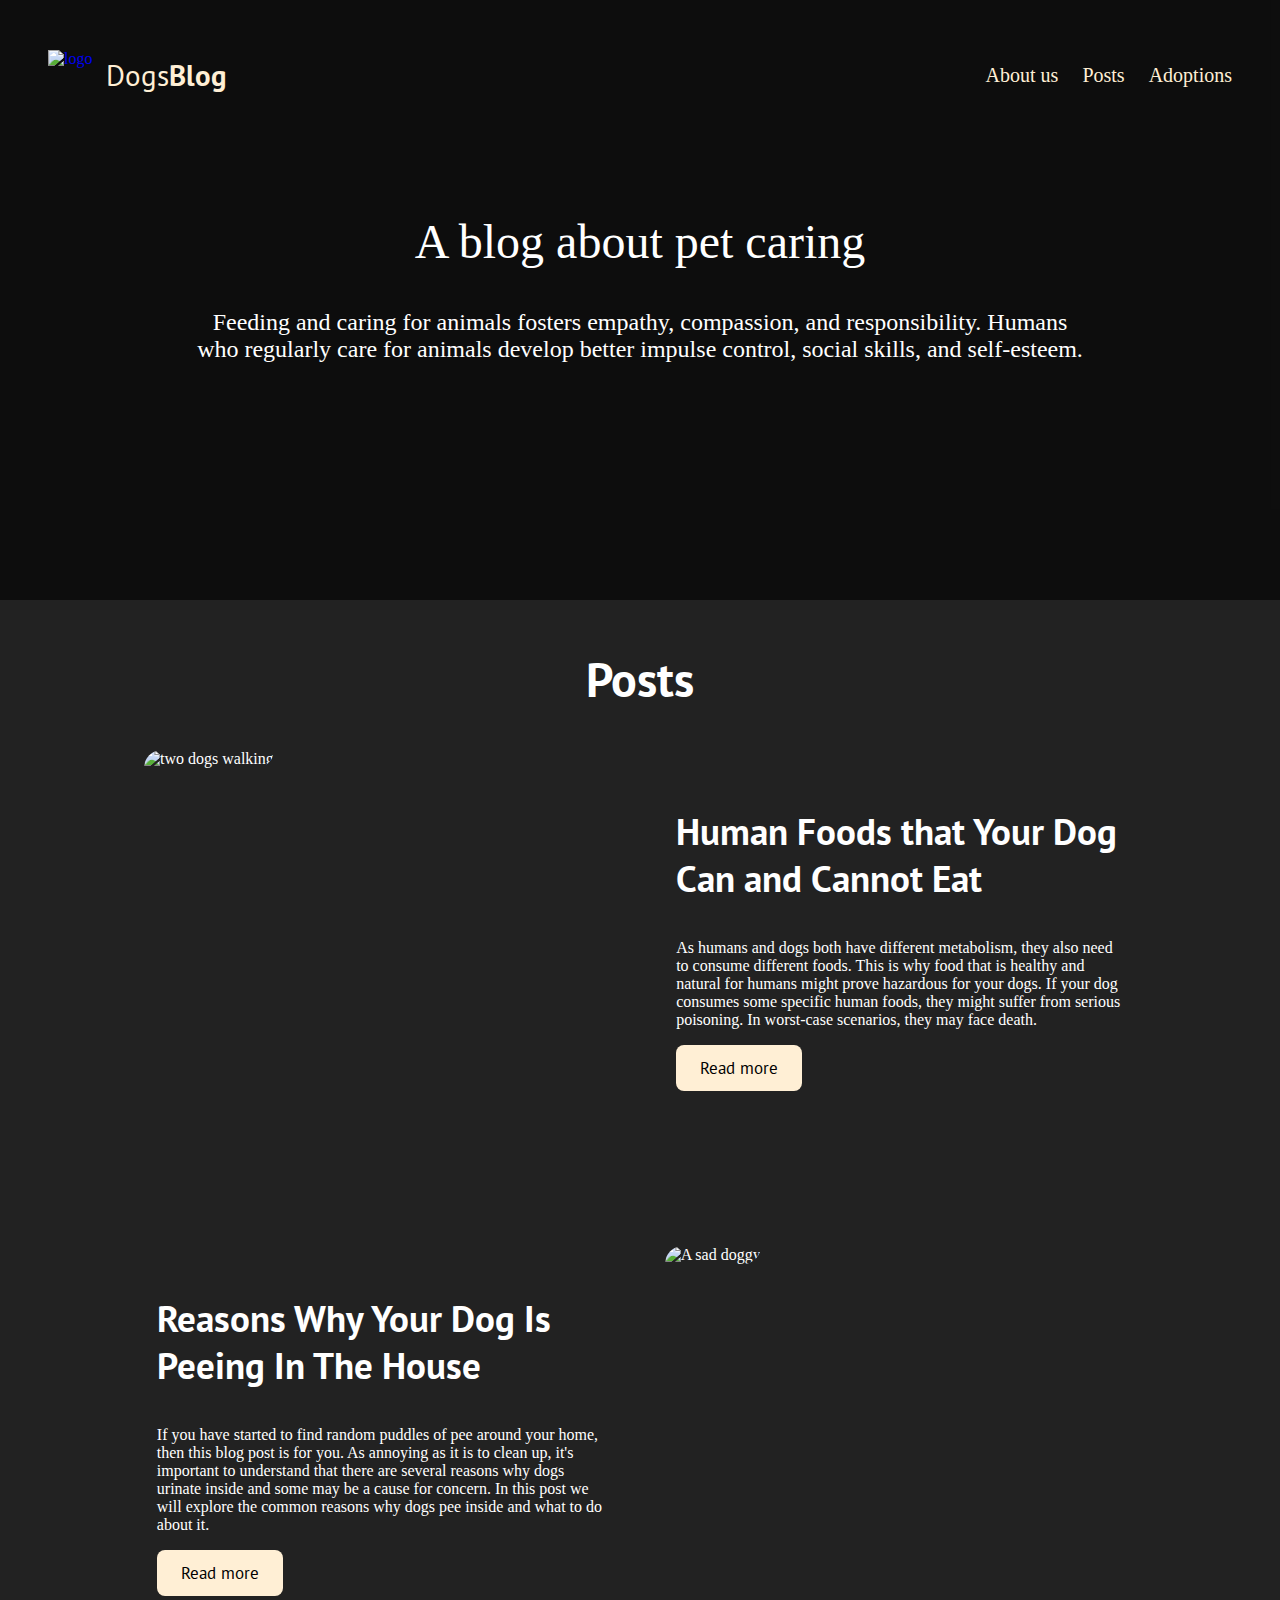
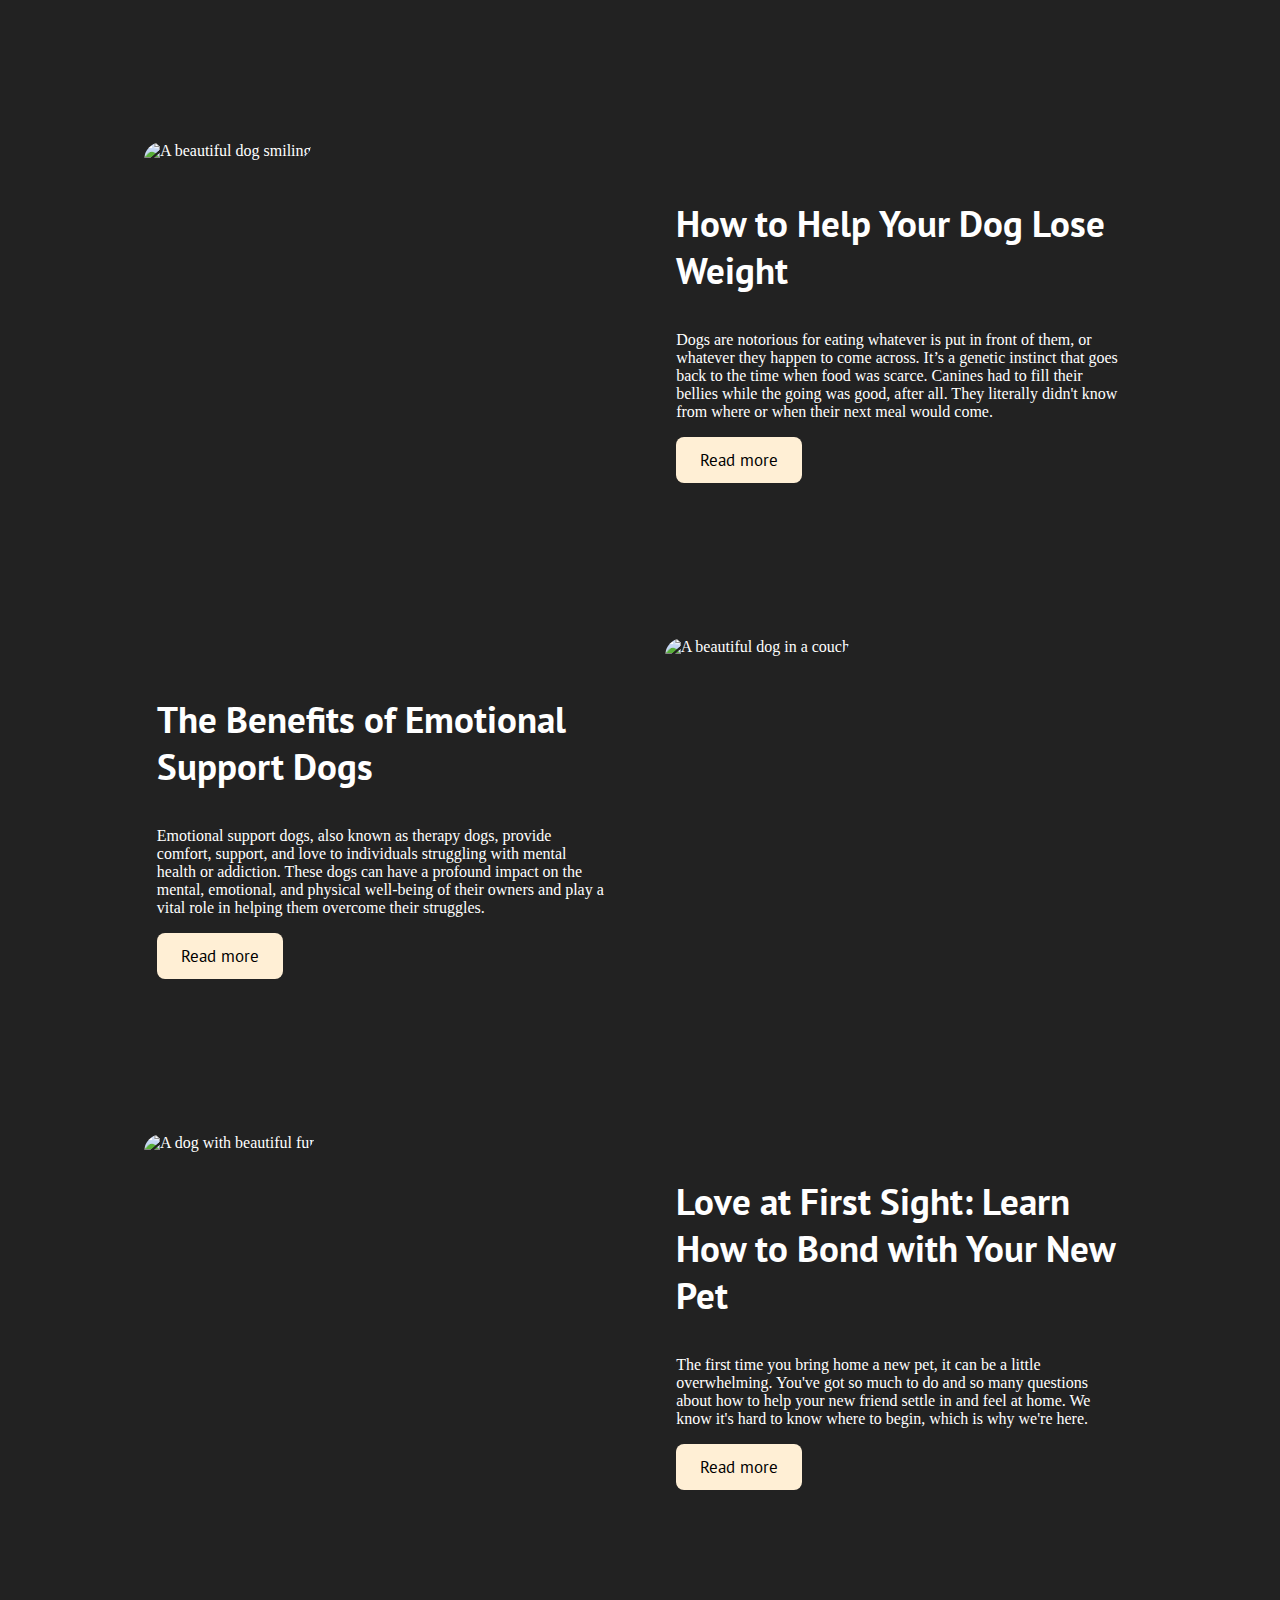
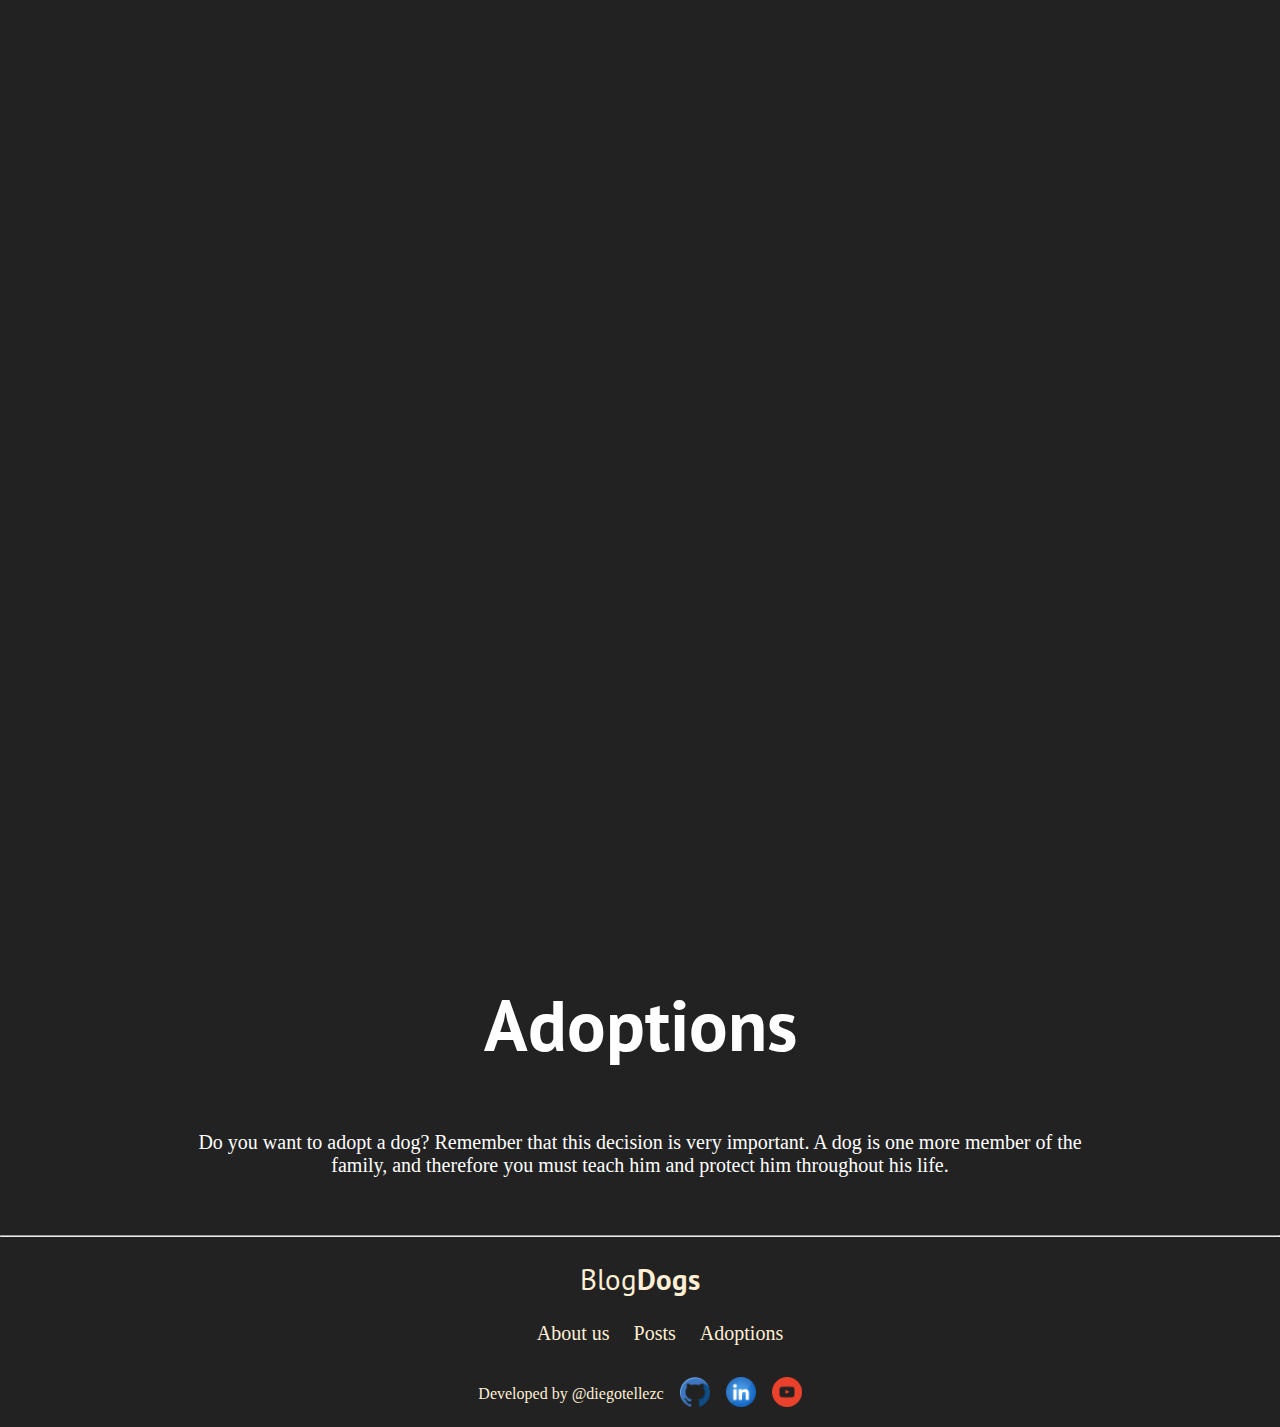
==== commit 606e1adf: "Added the html files with the articles" ====
--- a/index.html
+++ b/index.html
@@ -64,55 +64,55 @@
               <div class="blog__info">
                 <h3 class="blog__name">Human Foods that Your Dog Can and Cannot Eat</h3>
                 <p class="blog__description">As humans and dogs both have different metabolism, they also need to consume different foods. This is why food that is healthy and natural for humans might prove hazardous for your dogs. If your dog consumes some specific human foods, they might suffer from serious poisoning. In worst-case scenarios, they may face death.</p>
-                <a href="./article1.html" class="blog__link">Read more</a>
+                <a href="./article1.html" target="_blank" class="blog__link">Read more</a>
               </div>
             </article>
 
             <article class="blog__article">
               <div class="blog__image">
-                <img src="https://images.pexels.com/photos/128817/pexels-photo-128817.jpeg?auto=compress&cs=tinysrgb&w=1260&h=750&dpr=1" alt="two dogs walking">
+                <img src="https://images.pexels.com/photos/128817/pexels-photo-128817.jpeg?auto=compress&cs=tinysrgb&w=1260&h=750&dpr=1" alt="A sad doggy">
               </div>
 
               <div class="blog__info">
                 <h3 class="blog__name">Reasons Why Your Dog Is Peeing In The House</h3>
                 <p class="blog__description">If you have started to find random puddles of pee around your home, then this blog post is for you. As annoying as it is to clean up, it's important to understand that there are several reasons why dogs urinate inside and some may be a cause for concern. In this post we will explore the common reasons why dogs pee inside and what to do about it.</p>
-                <a href="https://www.fitbark.com/blog/reasons-why-your-dog-is-peeing-in-the-house" class="blog__link" target="_blank">Read more</a>
+                <a href="./article2.html" target="_blank" class="blog__link" target="_blank">Read more</a>
               </div>
             </article>
 
             <article class="blog__article">
               <div class="blog__image">
-                <img src="https://images.pexels.com/photos/1490908/pexels-photo-1490908.jpeg?auto=compress&cs=tinysrgb&w=1260&h=750&dpr=1" alt="two dogs walking">
+                <img src="https://images.pexels.com/photos/1490908/pexels-photo-1490908.jpeg?auto=compress&cs=tinysrgb&w=1260&h=750&dpr=1" alt="A beautiful dog smiling">
               </div>
 
               <div class="blog__info">
                 <h3 class="blog__name">How to Help Your Dog Lose Weight</h3>
                 <p class="blog__description">Dogs are notorious for eating whatever is put in front of them, or whatever they happen to come across. It’s a genetic instinct that goes back to the time when food was scarce. Canines had to fill their bellies while the going was good, after all. They literally didn't know from where or when their next meal would come.</p>
-                <a href="https://www.fitbark.com/blog/how-to-help-your-dog-lose-weight" class="blog__link" target="_blank">Read more</a>
+                <a href="./article3.html" target="_blank" class="blog__link" target="_blank">Read more</a>
               </div>
             </article>
 
             <article class="blog__article">
               <div class="blog__image">
-                <img src="https://images.pexels.com/photos/981062/pexels-photo-981062.jpeg?auto=compress&cs=tinysrgb&w=1260&h=750&dpr=1" alt="two dogs walking">
+                <img src="https://images.pexels.com/photos/981062/pexels-photo-981062.jpeg?auto=compress&cs=tinysrgb&w=1260&h=750&dpr=1" alt="A beautiful dog in a couch">
               </div>
 
               <div class="blog__info">
                 <h3 class="blog__name">The Benefits of Emotional Support Dogs</h3>
                 <p class="blog__description">Emotional support dogs, also known as therapy dogs, provide comfort, support, and love to individuals struggling with mental health or addiction. These dogs can have a profound impact on the mental, emotional, and physical well-being of their owners and play a vital role in helping them overcome their struggles.</p>
-                <a href="https://www.fitbark.com/blog/the-benefits-of-emotional-support-dogs" class="blog__link" target="_blank">Read more</a>
+                <a href="./article4.html" target="_blank" class="blog__link" target="_blank">Read more</a>
               </div>
             </article>
 
             <article class="blog__article">
               <div class="blog__image">
-                <img src="https://images.pexels.com/photos/8730575/pexels-photo-8730575.jpeg?auto=compress&cs=tinysrgb&w=1260&h=750&dpr=1" alt="two dogs walking">
+                <img src="https://images.pexels.com/photos/8730575/pexels-photo-8730575.jpeg?auto=compress&cs=tinysrgb&w=1260&h=750&dpr=1" alt="A dog with beautiful fur">
               </div>
 
               <div class="blog__info">
                 <h3 class="blog__name">Love at First Sight: Learn How to Bond with Your New Pet</h3>
                 <p class="blog__description">The first time you bring home a new pet, it can be a little overwhelming. You've got so much to do and so many questions about how to help your new friend settle in and feel at home. We know it's hard to know where to begin, which is why we're here.</p>
-                <a href="https://www.fitbark.com/blog/love-at-first-sight-learn-how-to-bond-with-your-new-pet" class="blog__link" target="_blank">Read more</a>
+                <a href="./article5.html" target="_blank" class="blog__link" target="_blank">Read more</a>
               </div>
             </article>
 
